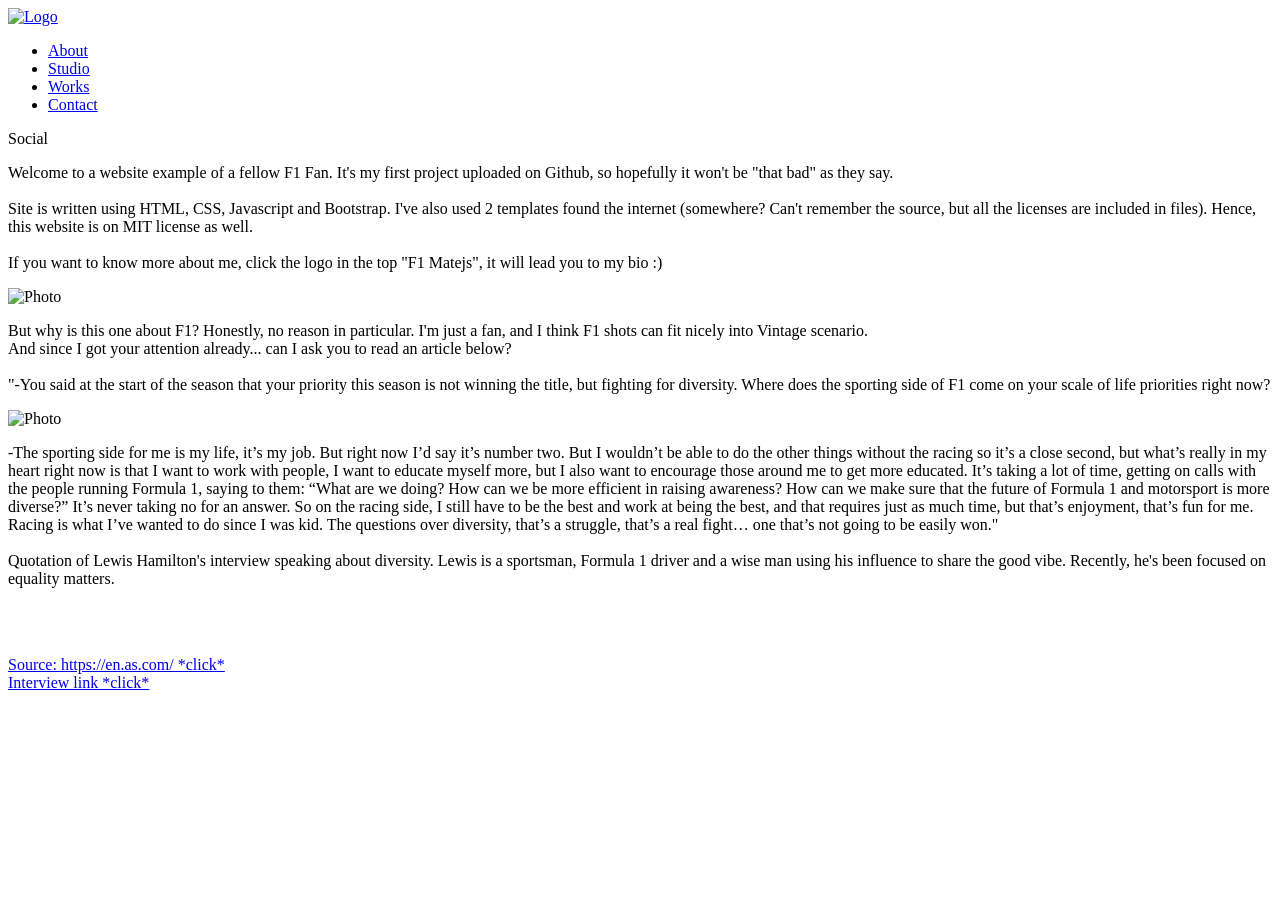
==== about.html @ 4d738c3f "Add files via upload Main Site" ====
<!DOCTYPE html>
<html lang="en" class="no-js">
   <head>
      <!-- Meta -->
      <title>About</title>
      <meta charset="UTF-8">
      <meta name="description" content="Free HTML template">
      <meta name="keywords" content="HTML, template, free">
      <meta name="author" content="Nicola Tolin">
      <meta name="viewport" content="width=device-width, initial-scale=1.0">
      <!-- Styles -->
      <link href="vendor/bootstrap/css/bootstrap.min.css" rel="stylesheet" type="text/css"/>
      <link href="vendor/animate/animate.css" rel="stylesheet" type="text/css"/>
      <link href="css/style.css" rel="stylesheet" type="text/css"/>
      <link
    rel="stylesheet"
    href="https://cdnjs.cloudflare.com/ajax/libs/animate.css/4.1.1/animate.min.css" />
   </head>
   <body>
      <nav class="navbar navbar-expand-lg navbar-dark">
         <a class="navbar-brand mx-auto" href="index.html">
         <img src="img/logo-black.png" height="22" alt="Logo">
         </a>
         <div id="toggler" class="wrapper custom-toggler navbar-toggler" data-toggle="collapse" data-target=".navbar-collapse">
            <div class="menu-toggle">
               <span class="icon-bars custom-toggler navbar-toggler-icon"></span>
            </div>
         </div>
         <div id="toggle-nav" class="navbar-collapse collapse">
            <ul class="navbar-nav">
               <li class="nav-item"> <a class="nav-link" href="about.html">About</a> </li>
               <li class="nav-item"> <a class="nav-link" href="studio.html">Studio</a> </li>
               <li class="nav-item"> <a class="nav-link" href="works.html">Works</a> </li>
               <li class="nav-item"> <a class="nav-link" href="contact.html">Contact</a> </li>
            </ul>
            <div id="social"><p>Social</p></div>
         </div>
      </nav>
      <div class="Container">
         <div class="Content">
            <div class="Wrapper">
               <div class="LeftContent col-xl-6 col-sm-12 split-image-left background-2">
               </div>
               <div class="RightContent col-xl-6 col-sm-12 split-image-right">
                  <div class="row justify-content-center">
                     <div class="col-9">
                        <div class="row">
                           <div>
                              <p> Welcome to a website example of a fellow F1 Fan. It's my first project uploaded on Github, so hopefully it won't be "that bad" as they say.
                                 <br><br>
                                 Site is written using HTML, CSS, Javascript and Bootstrap. I've also used 2 templates found the internet (somewhere? Can't remember the source, but all the licenses are included in files). Hence, this website is on MIT license as well.
                                <br><br>
                                 If you want to know more about me, click the logo in the top "F1 Matejs", it will lead you to my bio :)
                              </p>
                              <img class="img-fluid pt-5 pb-5" src="img/photo-3.jpg" alt="Photo">
                              <p>But why is this one about F1? Honestly, no reason in particular. I'm just a fan, and I think F1 shots can fit nicely into Vintage scenario.
                                <br>
                                And since I got your attention already... can I ask you to read an article below?
                                 <br><br>
                                 "-You said at the start of the season that your priority this season is not winning the title, but fighting for diversity. Where does the sporting side of F1 come on your scale of life priorities right now?
                              </p>
                              <img class="img-fluid pt-5 pb-5" src="img/photo-5.jpg" alt="Photo">
                              <p> -The sporting side for me is my life, it’s my job. But right now I’d say it’s number two. But I wouldn’t be able to do the other things without the racing so it’s a close second, but what’s really in my heart right now is that I want to work with people, I want to educate myself more, but I also want to encourage those around me to get more educated. It’s taking a lot of time, getting on calls with the people running Formula 1, saying to them: “What are we doing? How can we be more efficient in raising awareness? How can we make sure that the future of Formula 1 and motorsport is more diverse?” It’s never taking no for an answer. So on the racing side, I still have to be the best and work at being the best, and that requires just as much time, but that’s enjoyment, that’s fun for me. Racing is what I’ve wanted to do since I was kid. The questions over diversity, that’s a struggle, that’s a real fight… one that’s not going to be easily won."
                                 <br><br>
                                 Quotation of Lewis Hamilton's interview speaking about diversity. Lewis is a sportsman, Formula 1 driver and a wise man using his influence to share the good vibe. Recently, he's been focused on equality matters.
                              </p>
                              <br><br>
                              <p> <a href="https://en.as.com/">Source: https://en.as.com/  *click*</a> <br>
                                <a href="https://en.as.com/en/2021/05/20/other_sports/1621474382_138703.html">Interview link *click*</a>
                                 <br><br>
                              </p>
                           </div>
                        </div>
                     </div>
                  </div>
               </div>
            </div>
         </div>
      </div>
      <!-- Javascript -->
      <script src="vendor/jquery.min.js"></script>
      <script src="vendor/bootstrap/js/bootstrap.min.js"></script>
      <script src="vendor/wow/wow.js"></script>
      <script src="js/script.js"></script>
      <script>
         new WOW().init();
      </script>
      <!-- End Javascript -->
   </body>
</html>
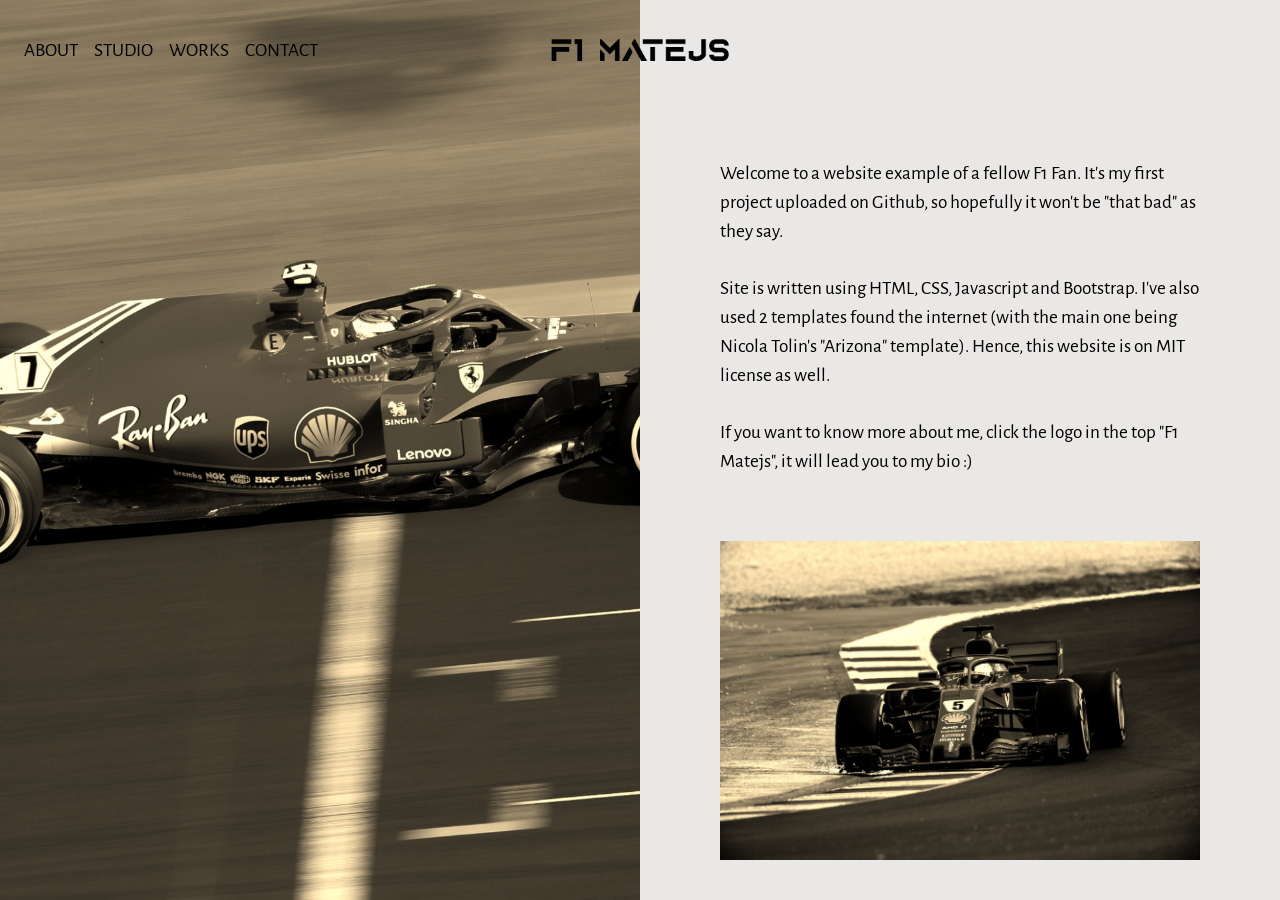
==== commit ebd21788: "Update about.html" ====
--- a/about.html
+++ b/about.html
@@ -48,7 +48,7 @@
                            <div>
                               <p> Welcome to a website example of a fellow F1 Fan. It's my first project uploaded on Github, so hopefully it won't be "that bad" as they say.
                                  <br><br>
-                                 Site is written using HTML, CSS, Javascript and Bootstrap. I've also used 2 templates found the internet (somewhere? Can't remember the source, but all the licenses are included in files). Hence, this website is on MIT license as well.
+                                 Site is written using HTML, CSS, Javascript and Bootstrap. I've also used 2 templates found the internet (with the main one being Nicola Tolin's "Arizona" template). Hence, this website is on MIT license as well.
                                 <br><br>
                                  If you want to know more about me, click the logo in the top "F1 Matejs", it will lead you to my bio :)
                               </p>
--- a/css/style.css
+++ b/css/style.css
@@ -0,0 +1,502 @@
+/* Fonts */
+
+@import url('https://fonts.googleapis.com/css?family=Alegreya+Sans&display=swap');
+
+/* Basic */
+
+* {
+	margin: 0;
+	padding: 0;
+}
+
+html,
+body,
+.Container {
+	height: 100%;
+	font-family: 'Alegreya Sans', sans-serif;
+}
+
+body {
+	background-color: #e9e8e6;
+}
+
+.btn {
+	border-radius: 0;
+}
+
+a:link,
+a:hover,
+a:visited {
+	text-decoration: none;
+	color: #000;
+}
+
+a:link.white,
+a:hover.white,
+a:visited.white {
+	text-decoration: none;
+	color: #fff;
+}
+
+.bold {
+	font-weight: bold;
+}
+
+h1 {
+	font-size: 3.5rem;
+}
+
+h2 {
+	font-size: 1.5rem;
+}
+
+p {
+	color: #000;
+	font-family: 'Alegreya Sans', sans-serif;
+	font-size: 1.2rem;
+}
+
+.min-100 {
+	min-height: 100%;
+}
+
+
+/* Spacing */
+
+.no-gutter {
+	margin-right: 0;
+	margin-left: 0;
+	padding-right: 0;
+	padding-left: 0;
+}
+
+
+/* Navbar */
+
+.navbar {
+	position: absolute;
+	z-index: 99999;
+	top: 0;
+	width: 100%;
+	padding: 1.8rem 1rem;
+	font-family: 'Alegreya Sans', sans-serif;
+}
+
+.navbar-dark .navbar-nav .nav-link {
+	color: #000;
+}
+
+.navbar-dark .navbar-nav .nav-link:focus,
+.navbar-dark .navbar-nav .nav-link:hover {
+	color: #555;
+}
+
+.navbar a:link,
+.navbar a:hover,
+.navbar a:visited {
+	text-decoration: none;
+	color: #000;
+	text-transform: uppercase;
+}
+
+.navbar-dark .navbar-toggler {
+	border: none;
+}
+
+.navbar .navbar-collapse {
+	text-align: center;
+}
+
+.navbar-brand {
+	padding-top: 0;
+}
+
+.wrapper {
+	margin: 0;
+	width: 200px;
+	height: 40px;
+}
+
+.menu-toggle {
+	display: block;
+	height: 40px;
+	padding: 0;
+	z-index: 1;
+	background-color: transparent;
+	border: 0 none;
+	cursor: pointer;
+	font-family: sans-serif;
+	outline: medium none;
+	overflow: visible;
+	text-align: center;
+	vertical-align: middle;
+	height: 31px;
+	width: 35px;
+	right: 0px;
+	top: 0;
+	position: absolute;
+}
+
+.menu-toggle:before {
+	content: attr(data-label);
+	display: block;
+	padding: 12px 0;
+	position: absolute;
+	right: 100%;
+	top: 0;
+	transition: color 0.2s ease 0s, opacity 0.3s ease 0s, visibility 0.3s ease 0s;
+}
+
+.menu--is-revealed .menu-toggle:before {
+	opacity: 0;
+	visibility: hidden;
+}
+
+.menu-toggle .icon-bars,
+.menu-toggle .icon-bars:before,
+.menu-toggle .icon-bars:after {
+	transition: background-color 0.2s ease;
+}
+
+.menu-toggle:focus .icon-bars,
+.menu-toggle:focus .icon-bars:before,
+.menu-toggle:focus .icon-bars:after,
+.menu-toggle:hover .icon-bars,
+.menu-toggle:hover .icon-bars:before,
+.menu-toggle:hover .icon-bars:after {
+	background-color: #000;
+}
+
+.menu-toggle .icon-bars {
+	transition: transform 0.3s ease-in, background-color 0.2s ease;
+	background-color: #000;
+}
+
+.menu-toggle .icon-bars:before,
+.menu-toggle .icon-bars:after {
+	transition: top 0.3s 0.3s ease-in, transform 0.3s ease-in, background-color 0.2s ease;
+	background-color: #000;
+}
+
+.menu-toggle:active .icon-bars,
+.menu--is-revealed .menu-toggle .icon-bars {
+	transition: transform 0.3s 0.2s ease-in, background-color 0.2s ease;
+	transform: rotate3d(0, 0, 1, 135deg);
+}
+
+.menu-toggle:active .icon-bars:before,
+.menu-toggle:active .icon-bars:after,
+.menu--is-revealed .menu-toggle .icon-bars:before,
+.menu--is-revealed .menu-toggle .icon-bars:after {
+	transition: top 0.2s ease-in, transform 0.3s 0.2s ease-in, background-color 0.2s ease;
+	transform: rotate3d(0, 0, 1, 90deg);
+	top: 0;
+}
+
+.menu--is-revealed .menu-toggle {
+	position: fixed;
+	top: 31px;
+	right: 22px;
+}
+
+.nav-item {
+	font-size: 1.2rem;
+}
+
+.icon-bars {
+	position: relative;
+}
+
+.icon-bars,
+.icon-bars:before,
+.icon-bars:after {
+	display: block;
+	width: 32px;
+	height: 2px;
+	background-color: currentColor;
+}
+
+.icon-bars,
+.icon-bars:before,
+.icon-bars:after {
+	background-color: #273138;
+}
+
+.icon-bars:before,
+.icon-bars:after {
+	content: "";
+	position: absolute;
+	left: 0;
+}
+
+.icon-bars:before {
+	top: 0.5em;
+}
+
+.icon-bars:after {
+	top: -0.5em;
+}
+
+@media (min-width: 990px) {
+	.navbar-brand {
+		position: absolute;
+		left: 50%;
+		transform: translateX(-50%);
+		/**optional offset from top**/
+		max-height: 40px;
+	}
+}
+
+@media screen and (min-width:768px) {
+	.navbar-brand-centered {
+		position: absolute;
+		left: 50%;
+		display: block;
+		width: 100%;
+		text-align: center;
+	}
+	.navbar>.container .navbar-brand-centered,
+	.navbar>.container-fluid .navbar-brand-centered {
+		margin-left: -50%;
+	}
+}
+
+.navbar-toggler-icon {
+	top: 15px;
+	right: 0px;
+	position: absolute;
+}
+
+.navbar-dark .navbar-toggler-icon {
+	background-image: url("data:image/svg+xml;charset=utf8,%3Csvg viewBox='0 0 32 32' xmlns='http://www.w3.org/2000/svg'%3E%3Cpath stroke='rgba(0,0,0, 1)' stroke-width='2' stroke-linecap='round' stroke-miterlimit='10' d='M4 8h24M4 16h24M4 24h24'/%3E%3C/svg%3E");
+}
+
+.custom-toggler .navbar-toggler-icon {
+	background-image: url("data:image/svg+xml;charset=utf8,%3Csvg viewBox='0 0 32 32' xmlns='http://www.w3.org/2000/svg'%3E%3Cpath stroke='rgba(0,0,0, 1)' stroke-width='2' stroke-linecap='round' stroke-miterlimit='10' d='M4 8h24M4 16h24M4 24h24'/%3E%3C/svg%3E");
+}
+
+.custom-toggler.navbar-toggler {
+	border-color: rgb(0, 0, 0);
+	z-index: 9999;
+}
+
+@media screen and (max-width:991px) {
+	.navbar-collapse {
+		height: 100vh;
+		background-color: #e9e8e6;
+		top: 0;
+		left: 0;
+		width: 100%;
+		position: fixed;
+	}
+	.navbar-nav {
+		position: absolute;
+		top: 50%;
+		left: 50%;
+		height: 30%;
+		width: 50%;
+		margin: -15% 0 0 -25%;
+	}
+}
+
+.navbar-toggler {
+	height: 30px;
+	width: 21px;
+	position: absolute;
+	right: 22px;
+}
+
+@media (min-width: 992px) {
+	#social {
+		display: none;
+	}
+}
+
+@media (max-width: 991px) {
+	#social {
+		border-top: 1px solid #000;
+		position: absolute;
+		bottom: 0;
+		width: 90%;
+		margin: 5%;
+	}
+	#social p {
+		font-size: 0.9rem;
+		padding-top: 1rem;
+	}
+}
+
+
+/* Half Page */
+
+.Container:before {
+	content: '';
+	height: 100%;
+	float: left;
+}
+
+.Content {
+	position: relative;
+	z-index: 1;
+}
+
+.Content:after {
+	content: '';
+	clear: both;
+	display: block;
+}
+
+.Wrapper {
+	position: absolute;
+	width: 100%;
+	height: 100%;
+	color: #000;
+	background-color: #e9e8e6;
+}
+
+.LeftContent {
+	float: left;
+	margin: 0;
+	padding: 0;
+}
+
+.RightContent {
+	overflow: auto;
+}
+
+@media (min-width: 1200px) {
+	.Wrapper>div {
+		height: 100%;
+	}
+}
+
+.split-image-left {
+	background-size: cover;
+	background-position: center;
+	background-repeat: no-repeat;
+	height: 100vh;
+}
+
+.background-1 {
+	background-image: url("../img/photo-6.jpg");
+}
+
+.background-2 {
+	background-image: url("../img/photo-4.jpg");
+}
+
+.split-image-right {
+	padding-top: 10rem;
+	padding-bottom: 10rem;
+}
+
+.signature {
+	padding-top: 2rem;
+	height: 6rem;
+}
+
+
+/* Works - Horizontal Gallery */
+
+.swiper-container {
+	width: 100%;
+	height: 100%;
+	margin-bottom: 5rem;
+}
+
+@media (max-width: 1200px) {
+	.swiper-container {
+		padding: 0 20px 0;
+	}
+}
+
+.swiper-slide {
+	text-align: center;
+	font-size: 18px;
+	/* Center slide text vertically */
+	display: -webkit-box;
+	display: -ms-flexbox;
+	display: -webkit-flex;
+	display: flex;
+	-webkit-box-pack: center;
+	-ms-flex-pack: center;
+	-webkit-justify-content: center;
+	justify-content: center;
+	-webkit-box-align: center;
+	-ms-flex-align: center;
+	-webkit-align-items: center;
+	align-items: center;
+}
+
+ :root {
+	--swiper-theme-color: #000;
+}
+
+.swiper-pagination {
+	display: none;
+}
+
+
+/* Works */
+
+.works {
+	font-size: 1.2em;
+	padding-top: 14rem;
+	padding-bottom: 3rem;
+}
+
+
+/* Studio */
+
+.studio {
+	font-size: 1.2em;
+	padding-top: 10rem;
+	padding-bottom: 10rem;
+}
+
+
+/* Contact */
+
+.contact {
+	font-size: 1.8em;
+	padding-top: 15rem;
+	padding-bottom: 10rem;
+}
+
+
+/* Contact Form */
+
+.contact-form {
+	font-size: 1.2em;
+	padding-bottom: 11rem;
+}
+
+.contact-form .btn-primary {
+	color: #fff;
+	background-color: #000;
+	border-color: #000;
+}
+
+.contact-form .form-control {
+	color: #000;
+	background-color: transparent;
+	border-color: #000;
+	border-width: 0 0 2px 0;
+	border-radius: 0;
+	border-style: solid;
+	font-size: 1.5rem;
+}
+
+.form-control::-webkit-input-placeholder {
+	color: #000;
+	opacity: 0.6;
+}
+
+.form-control {
+	padding: 1.5rem 16rem 1.5rem 0.75rem
+}
+
+.contact-form .btn {
+	padding: 0.8rem 4rem;
+	border-radius: 5px;
+}
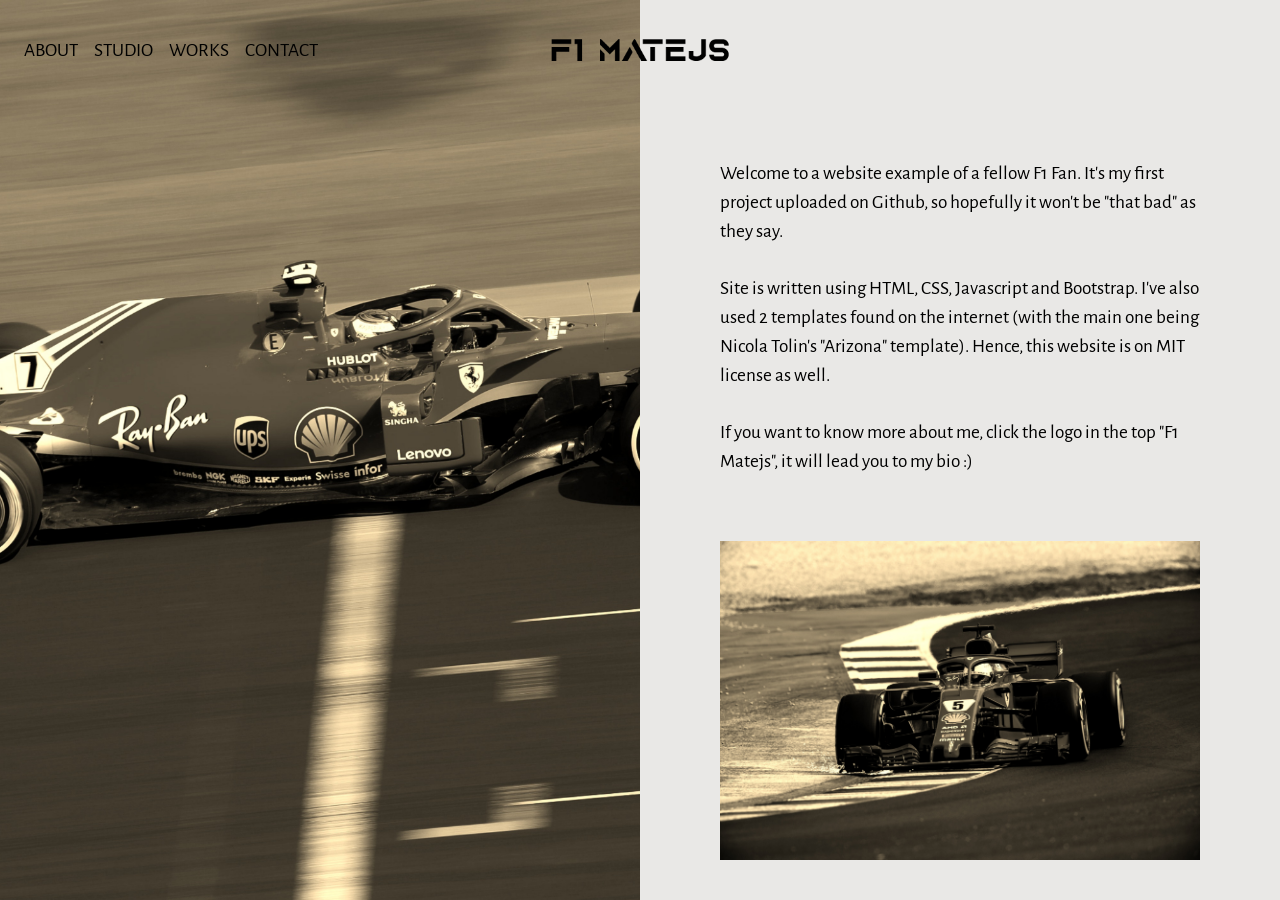
==== commit 46d34937: "Update about.html" ====
--- a/about.html
+++ b/about.html
@@ -48,7 +48,7 @@
                            <div>
                               <p> Welcome to a website example of a fellow F1 Fan. It's my first project uploaded on Github, so hopefully it won't be "that bad" as they say.
                                  <br><br>
-                                 Site is written using HTML, CSS, Javascript and Bootstrap. I've also used 2 templates found the internet (with the main one being Nicola Tolin's "Arizona" template). Hence, this website is on MIT license as well.
+                                 Site is written using HTML, CSS, Javascript and Bootstrap. I've also used 2 templates found on the internet (with the main one being Nicola Tolin's "Arizona" template). Hence, this website is on MIT license as well.
                                 <br><br>
                                  If you want to know more about me, click the logo in the top "F1 Matejs", it will lead you to my bio :)
                               </p>
